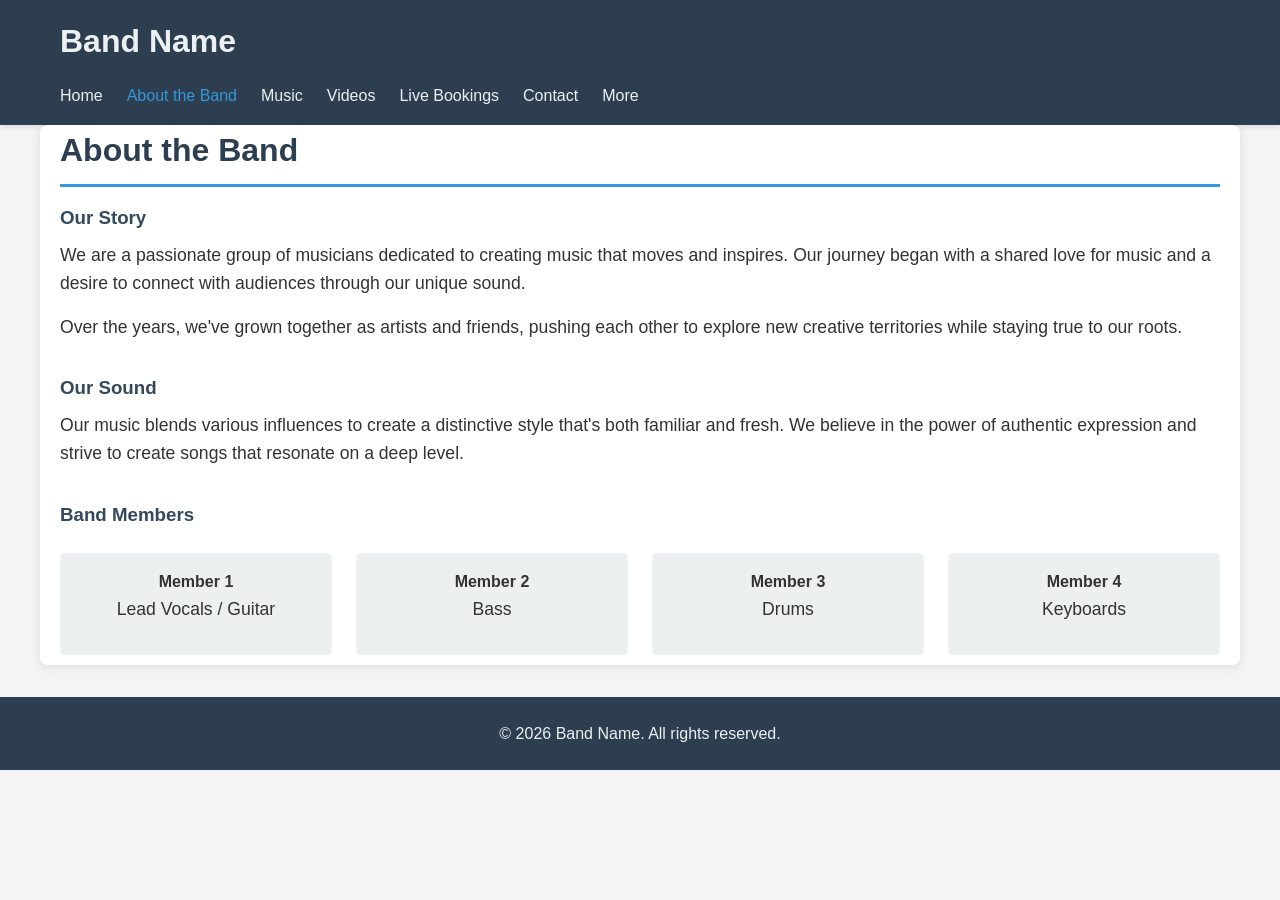
==== about.html @ 099dd4bc "Create complete HTML/CSS/JavaScript website structure with all pages and media folders Co-authored-b" ====
<!DOCTYPE html>
<html lang="en">
<head>
    <meta charset="UTF-8">
    <meta name="viewport" content="width=device-width, initial-scale=1.0">
    <meta name="description" content="Learn about our band, our story, and our members">
    <title>About the Band - Band Website</title>
    <link rel="stylesheet" href="css/styles.css">
</head>
<body>
    <header>
        <div class="container">
            <h1>Band Name</h1>
            <nav>
                <ul>
                    <li><a href="index.html">Home</a></li>
                    <li><a href="about.html">About the Band</a></li>
                    <li><a href="music.html">Music</a></li>
                    <li><a href="videos.html">Videos</a></li>
                    <li><a href="bookings.html">Live Bookings</a></li>
                    <li><a href="contact.html">Contact</a></li>
                    <li><a href="more.html">More</a></li>
                </ul>
            </nav>
        </div>
    </header>

    <main class="container">
        <h2>About the Band</h2>
        <section class="section">
            <h3>Our Story</h3>
            <p>We are a passionate group of musicians dedicated to creating music that moves and inspires. Our journey began with a shared love for music and a desire to connect with audiences through our unique sound.</p>
            <p>Over the years, we've grown together as artists and friends, pushing each other to explore new creative territories while staying true to our roots.</p>
        </section>

        <section class="section">
            <h3>Our Sound</h3>
            <p>Our music blends various influences to create a distinctive style that's both familiar and fresh. We believe in the power of authentic expression and strive to create songs that resonate on a deep level.</p>
        </section>

        <section class="section">
            <h3>Band Members</h3>
            <div class="media-grid">
                <div class="media-item">
                    <h4>Member 1</h4>
                    <p>Lead Vocals / Guitar</p>
                </div>
                <div class="media-item">
                    <h4>Member 2</h4>
                    <p>Bass</p>
                </div>
                <div class="media-item">
                    <h4>Member 3</h4>
                    <p>Drums</p>
                </div>
                <div class="media-item">
                    <h4>Member 4</h4>
                    <p>Keyboards</p>
                </div>
            </div>
        </section>
    </main>

    <footer>
        <div class="container">
            <p>&copy; 2026 Band Name. All rights reserved.</p>
        </div>
    </footer>

    <script src="js/script.js"></script>
</body>
</html>
---- css/styles.css ----
/* Reset and Base Styles */
* {
    margin: 0;
    padding: 0;
    box-sizing: border-box;
}

body {
    font-family: 'Arial', sans-serif;
    line-height: 1.6;
    color: #333;
    background-color: #f4f4f4;
}

/* Header and Navigation */
header {
    background-color: #2c3e50;
    color: #ecf0f1;
    padding: 1rem 0;
    box-shadow: 0 2px 5px rgba(0, 0, 0, 0.1);
}

.container {
    max-width: 1200px;
    margin: 0 auto;
    padding: 0 20px;
}

header h1 {
    font-size: 2rem;
    margin-bottom: 1rem;
}

nav ul {
    list-style: none;
    display: flex;
    flex-wrap: wrap;
    gap: 1.5rem;
}

nav a {
    color: #ecf0f1;
    text-decoration: none;
    font-size: 1rem;
    transition: color 0.3s ease;
}

nav a:hover,
nav a.active {
    color: #3498db;
}

/* Main Content */
main {
    background-color: #fff;
    margin: 2rem auto;
    padding: 2rem;
    max-width: 1200px;
    border-radius: 8px;
    box-shadow: 0 2px 10px rgba(0, 0, 0, 0.1);
    min-height: 60vh;
}

main h2 {
    color: #2c3e50;
    margin-bottom: 1rem;
    font-size: 2rem;
    border-bottom: 3px solid #3498db;
    padding-bottom: 0.5rem;
}

main p {
    margin-bottom: 1rem;
    font-size: 1.1rem;
}

/* Footer */
footer {
    background-color: #2c3e50;
    color: #ecf0f1;
    text-align: center;
    padding: 1.5rem 0;
    margin-top: 2rem;
}

/* Content Sections */
.section {
    margin-bottom: 2rem;
}

.section h3 {
    color: #34495e;
    margin-bottom: 0.5rem;
}

/* Media Grid */
.media-grid {
    display: grid;
    grid-template-columns: repeat(auto-fit, minmax(250px, 1fr));
    gap: 1.5rem;
    margin-top: 1.5rem;
}

.media-item {
    background-color: #ecf0f1;
    padding: 1rem;
    border-radius: 5px;
    text-align: center;
}

/* Forms */
form {
    max-width: 600px;
}

.form-group {
    margin-bottom: 1.5rem;
}

.form-group label {
    display: block;
    margin-bottom: 0.5rem;
    font-weight: bold;
    color: #2c3e50;
}

.form-group input,
.form-group textarea {
    width: 100%;
    padding: 0.75rem;
    border: 1px solid #bdc3c7;
    border-radius: 4px;
    font-size: 1rem;
}

.form-group textarea {
    min-height: 150px;
    resize: vertical;
}

button {
    background-color: #3498db;
    color: #fff;
    padding: 0.75rem 2rem;
    border: none;
    border-radius: 4px;
    font-size: 1rem;
    cursor: pointer;
    transition: background-color 0.3s ease;
}

button:hover {
    background-color: #2980b9;
}

/* Responsive Design */
@media (max-width: 768px) {
    nav ul {
        flex-direction: column;
        gap: 0.5rem;
    }

    main {
        padding: 1rem;
        margin: 1rem;
    }

    header h1 {
        font-size: 1.5rem;
    }

    main h2 {
        font-size: 1.5rem;
    }
}
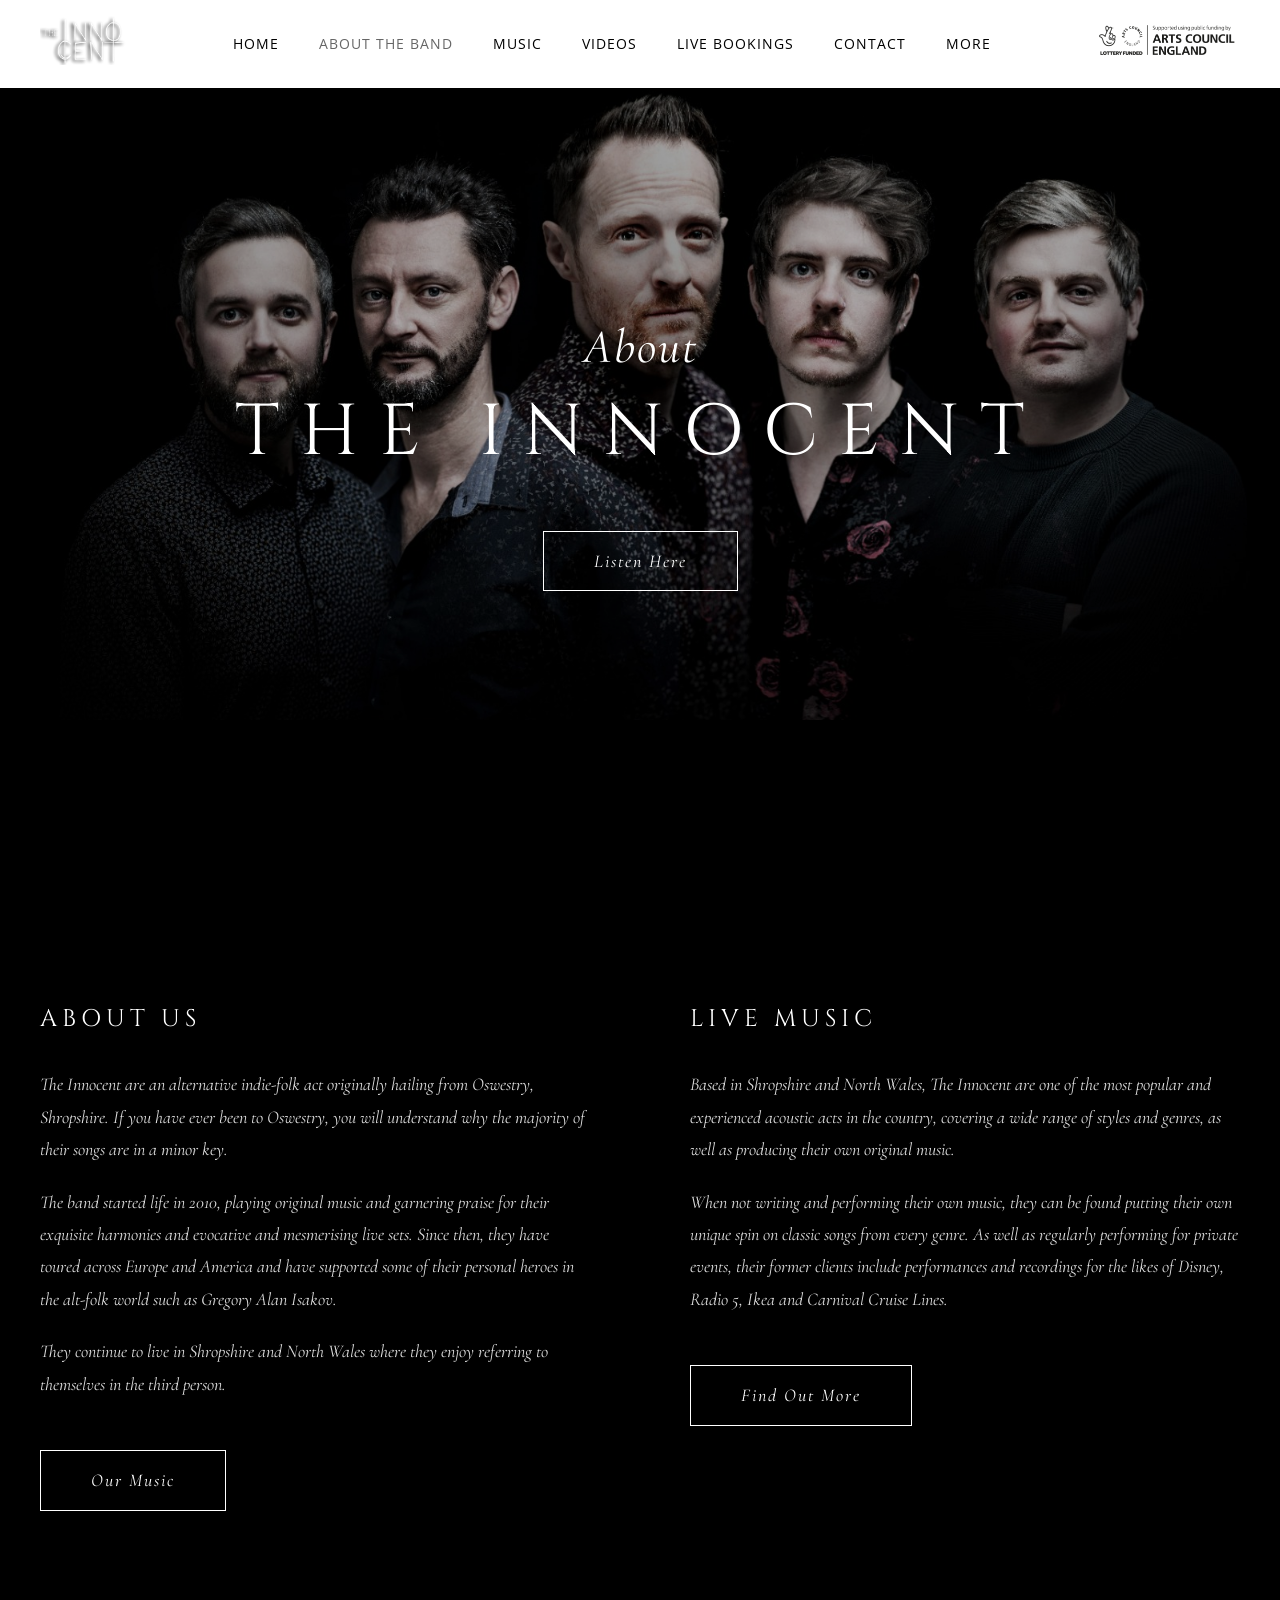
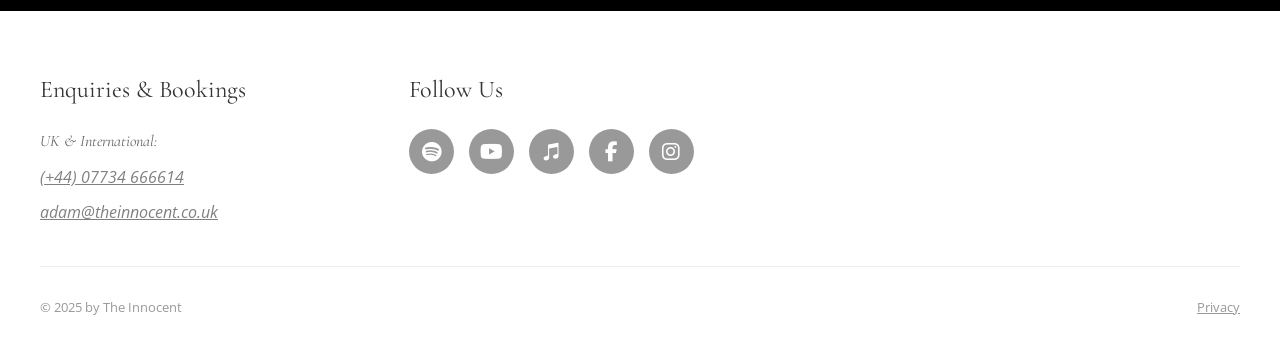
==== commit 3086825a: "images reformatted" ====
--- a/about.html
+++ b/about.html
@@ -1,72 +1,177 @@
+
 <!DOCTYPE html>
 <html lang="en">
 <head>
     <meta charset="UTF-8">
     <meta name="viewport" content="width=device-width, initial-scale=1.0">
-    <meta name="description" content="Learn about our band, our story, and our members">
-    <title>About the Band - Band Website</title>
+    <title>About The Band | The Innocent</title>
+    <link rel="preconnect" href="https://fonts.googleapis.com">
+    <link rel="preconnect" href="https://fonts.gstatic.com" crossorigin>
+    <link href="https://fonts.googleapis.com/css2?family=Cinzel:wght@400;500;600&family=Cormorant+Garamond:ital,wght@0,400;0,500;1,400&family=Open+Sans:wght@300;400;500&display=swap" rel="stylesheet">
+    <link rel="stylesheet" href="https://cdnjs.cloudflare.com/ajax/libs/font-awesome/6.4.0/css/all.min.css">
     <link rel="stylesheet" href="css/styles.css">
 </head>
 <body>
+    <!-- Header / Navigation -->
     <header>
-        <div class="container">
-            <h1>Band Name</h1>
-            <nav>
-                <ul>
-                    <li><a href="index.html">Home</a></li>
-                    <li><a href="about.html">About the Band</a></li>
-                    <li><a href="music.html">Music</a></li>
-                    <li><a href="videos.html">Videos</a></li>
-                    <li><a href="bookings.html">Live Bookings</a></li>
-                    <li><a href="contact.html">Contact</a></li>
-                    <li><a href="more.html">More</a></li>
-                </ul>
-            </nav>
+        <div class="logo">
+            <a href="index.html">
+                <img src="media/images/Unknown.png" alt="The Innocent Logo">
+            </a>
+        </div>
+
+        <div class="mobile-menu-toggle" onclick="toggleMobileMenu()">
+            <span></span>
+            <span></span>
+            <span></span>
+        </div>
+
+        <nav id="mainNav">
+            <ul>
+                <li><a href="index.html">Home</a></li>
+                <li><a href="about.html" class="active">About The Band</a></li>
+                <li><a href="music.html">Music</a></li>
+                <li><a href="videos.html">Videos</a></li>
+                <li>
+                    <a href="live-bookings.html">Live Bookings</a>
+                    <ul class="dropdown">
+                        <li><a href="audio.html">Audio</a></li>
+                        <li><a href="testimonials.html">Testimonials</a></li>
+                    </ul>
+                </li>
+                <li><a href="contact.html">Contact</a></li>
+                <li>
+                    <a href="#">More</a>
+                    <ul class="dropdown">
+                        <li><a href="images.html">Images</a></li>
+                        <li><a href="tour-dates.html">Tour Dates</a></li>
+                    </ul>
+                </li>
+            </ul>
+        </nav>
+
+        <div class="header-right">
+            <div class="arts-council-logo">
+                <img src="media/images/Logo_Black_RGB.png" alt="Supported using public funding by Arts Council England">
+            </div>
         </div>
     </header>
 
-    <main class="container">
-        <h2>About the Band</h2>
-        <section class="section">
-            <h3>Our Story</h3>
-            <p>We are a passionate group of musicians dedicated to creating music that moves and inspires. Our journey began with a shared love for music and a desire to connect with audiences through our unique sound.</p>
-            <p>Over the years, we've grown together as artists and friends, pushing each other to explore new creative territories while staying true to our roots.</p>
-        </section>
+    <!-- Hero Section - About -->
+    <section class="hero">
+        <div class="hero-parallax" style="background-image: url('media/images/Innocent_Profile_2021.jpg');"></div>
+        <div class="hero-overlay"></div>
+        <div class="hero-content">
+            <h2 class="hero-title">About</h2>
+            <h1 class="hero-band-name">THE INNOCENT</h1>
+            <a href="music.html" class="btn-outline">Listen Here</a>
+        </div>
+    </section>
 
-        <section class="section">
-            <h3>Our Sound</h3>
-            <p>Our music blends various influences to create a distinctive style that's both familiar and fresh. We believe in the power of authentic expression and strive to create songs that resonate on a deep level.</p>
-        </section>
+    <!-- About Content Section with Parallax Background -->
+    <section class="content-parallax-section">
+        <div class="parallax-bg" style="background-image: url('Trio edited.jpg');"></div>
+        <div class="overlay"></div>
+        
+        <div class="content-wrapper">
+            <!-- About Us Column -->
+            <div class="content-column">
+                <h2>About Us</h2>
+                <p>The Innocent are an alternative indie-folk act originally hailing from Oswestry, Shropshire. If you have ever been to Oswestry, you will understand why the majority of their songs are in a minor key.</p>
+                <p>The band started life in 2010, playing original music and garnering praise for their exquisite harmonies and evocative and mesmerising live sets. Since then, they have toured across Europe and America and have supported some of their personal heroes in the alt-folk world such as Gregory Alan Isakov.</p>
+                <p>They continue to live in Shropshire and North Wales where they enjoy referring to themselves in the third person.</p>
+                <a href="music.html" class="btn-outline">Our Music</a>
+            </div>
 
-        <section class="section">
-            <h3>Band Members</h3>
-            <div class="media-grid">
-                <div class="media-item">
-                    <h4>Member 1</h4>
-                    <p>Lead Vocals / Guitar</p>
-                </div>
-                <div class="media-item">
-                    <h4>Member 2</h4>
-                    <p>Bass</p>
-                </div>
-                <div class="media-item">
-                    <h4>Member 3</h4>
-                    <p>Drums</p>
-                </div>
-                <div class="media-item">
-                    <h4>Member 4</h4>
-                    <p>Keyboards</p>
+            <!-- Live Music Column -->
+            <div class="content-column">
+                <h2>Live Music</h2>
+                <p>Based in Shropshire and North Wales, The Innocent are one of the most popular and experienced acoustic acts in the country, covering a wide range of styles and genres, as well as producing their own original music.</p>
+                <p>When not writing and performing their own music, they can be found putting their own unique spin on classic songs from every genre. As well as regularly performing for private events, their former clients include performances and recordings for the likes of Disney, Radio 5, Ikea and Carnival Cruise Lines.</p>
+                <a href="live-bookings.html" class="btn-outline">Find Out More</a>
+            </div>
+        </div>
+    </section>
+
+    <!-- Footer -->
+    <footer>
+        <div class="footer-content">
+            <!-- Enquiries & Bookings -->
+            <div class="footer-section">
+                <h3>Enquiries &amp; Bookings</h3>
+                <p><em>UK &amp; International:</em></p> 
+                <a class="tel-number" href="tel: +447734 666614"><em>(+44) 07734 666614</em></a>
+                <a class="tel-number" href="mailto:adam@theinnocent.co.uk"><em>adam@theinnocent.co.uk</em></a>
+                <div class="contact-details">
+                    <!-- ADD YOUR CONTACT DETAILS HERE -->
                 </div>
             </div>
-        </section>
-    </main>
 
-    <footer>
-        <div class="container">
-            <p>&copy; 2026 Band Name. All rights reserved.</p>
+            <!-- Follow Us -->
+            <div class="footer-section">
+                <h3>Follow Us</h3>
+                <div class="social-icons">
+                    <a href="https://open.spotify.com/artist/7yYOWhE9MWL6ihQqNofzxk?si=PvyqNb-3Q669EmFlm-6oKg" target="_blank" rel="noopener" aria-label="Spotify">
+                        <i class="fab fa-spotify"></i>
+                    </a>
+                    <a href="https://www.youtube.com/channel/UCLmknhDmpOaKMq5JHKW_u3Q" target="_blank" rel="noopener" aria-label="YouTube">
+                        <i class="fab fa-youtube"></i>
+                    </a>
+                    <a href="https://music.apple.com/gb/artist/the-innocent/1475608445" target="_blank" rel="noopener" aria-label="Apple Music">
+                        <i class="fab fa-itunes-note"></i>
+                    </a>
+                    <a href="https://www.facebook.com/theinnocentmusic/" target="_blank" rel="noopener" aria-label="Facebook">
+                        <i class="fab fa-facebook-f"></i>
+                    </a>
+                    <a href="https://www.instagram.com/theinnocentuk/" target="_blank" rel="noopener" aria-label="Instagram">
+                        <i class="fab fa-instagram"></i>
+                    </a>
+                </div>
+            </div>
+
+            <!-- Subscribe -->
+            <!-- <div class="footer-section">
+                <h3>Subscribe for updates</h3>
+                <form class="subscribe-form" action="#" method="POST">
+                    <input type="email" name="email" placeholder="Email address" required>
+                    <button type="submit">Subscribe Now</button>
+                </form>
+            </div> -->
+        </div>
+
+        <div class="footer-bottom">
+            <p>&copy; 2025 by The Innocent</p>
+            <a href="privacy.html">Privacy</a>
         </div>
     </footer>
 
-    <script src="js/script.js"></script>
+    <script>
+        // Mobile Menu Toggle
+        function toggleMobileMenu() {
+            const nav = document.getElementById('mainNav');
+            nav.classList.toggle('active');
+        }
+
+        // Dropdown toggle for mobile
+        document.querySelectorAll('nav ul > li').forEach(item => {
+            if (item.querySelector('.dropdown')) {
+                item.querySelector('a').addEventListener('click', function(e) {
+                    if (window.innerWidth <= 768) {
+                        e.preventDefault();
+                        item.classList.toggle('dropdown-open');
+                    }
+                });
+            }
+        });
+
+        // Close mobile menu when clicking outside
+        document.addEventListener('click', function(e) {
+            const nav = document.getElementById('mainNav');
+            const toggle = document.querySelector('.mobile-menu-toggle');
+            if (!nav.contains(e.target) && !toggle.contains(e.target)) {
+                nav.classList.remove('active');
+            }
+        });
+    </script>
 </body>
 </html>
--- a/css/styles.css
+++ b/css/styles.css
@@ -1,175 +1,876 @@
-/* Reset and Base Styles */
 * {
     margin: 0;
     padding: 0;
     box-sizing: border-box;
 }
 
+html {
+    scroll-behavior: smooth;
+}
+
 body {
-    font-family: 'Arial', sans-serif;
+    font-family: 'Open Sans', sans-serif;
+    background-color: #000;
+    color: #fff;
     line-height: 1.6;
-    color: #333;
-    background-color: #f4f4f4;
-}
-
-/* Header and Navigation */
+}
+
+.tel-number {
+    display: inline-block;
+    margin-top: 10px;
+    font-size: 16px;
+    color: grey;
+}
+
+/* ========================================
+   TYPOGRAPHY
+   ======================================== */
+
+.section-title-script {
+    font-family: 'Cormorant Garamond', serif;
+    font-style: italic;
+    font-weight: 400;
+}
+
+.section-title-caps {
+    font-family: 'Cinzel', serif;
+    font-weight: 400;
+    letter-spacing: 8px;
+    text-transform: uppercase;
+}
+
+/* ========================================
+   NAVIGATION / HEADER
+   ======================================== */
+
 header {
-    background-color: #2c3e50;
-    color: #ecf0f1;
-    padding: 1rem 0;
-    box-shadow: 0 2px 5px rgba(0, 0, 0, 0.1);
-}
-
-.container {
+    position: fixed;
+    top: 0;
+    left: 0;
+    right: 0;
+    z-index: 1000;
+    background-color: #fff;
+    padding: 15px 40px;
+    display: flex;
+    justify-content: space-between;
+    align-items: center;
+}
+
+.logo a {
+    display: block;
+}
+
+.logo img {
+    height: 50px;
+    width: auto;
+}
+
+nav {
+    flex: 1;
+    display: flex;
+    justify-content: center;
+}
+
+nav ul {
+    display: flex;
+    list-style: none;
+    gap: 40px;
+}
+
+nav ul li {
+    position: relative;
+}
+
+nav ul li a {
+    text-decoration: none;
+    color: #000;
+    font-size: 14px;
+    font-weight: 400;
+    letter-spacing: 1px;
+    text-transform: uppercase;
+    transition: color 0.3s ease;
+    padding: 10px 0;
+    display: block;
+}
+
+nav ul li a:hover,
+nav ul li a.active {
+    color: #666;
+}
+
+/* Dropdown Menu */
+nav ul li .dropdown {
+    position: absolute;
+    top: 100%;
+    left: 50%;
+    transform: translateX(-50%);
+    background-color: #fff;
+    min-width: 150px;
+    box-shadow: 0 2px 10px rgba(0,0,0,0.1);
+    opacity: 0;
+    visibility: hidden;
+    transition: all 0.3s ease;
+    z-index: 1001;
+}
+
+nav ul li:hover .dropdown {
+    opacity: 1;
+    visibility: visible;
+}
+
+nav ul li .dropdown li {
+    width: 100%;
+}
+
+nav ul li .dropdown li a {
+    padding: 12px 20px;
+    font-size: 13px;
+    border-bottom: 1px solid #eee;
+}
+
+nav ul li .dropdown li:last-child a {
+    border-bottom: none;
+}
+
+nav ul li .dropdown li a:hover {
+    background-color: #f5f5f5;
+}
+
+.header-right {
+    display: flex;
+    align-items: center;
+    gap: 10px;
+}
+
+.arts-council-logo img {
+    height: 40px;
+    width: auto;
+}
+
+/* Mobile Menu Toggle */
+.mobile-menu-toggle {
+    display: none;
+    flex-direction: column;
+    gap: 5px;
+    cursor: pointer;
+    padding: 10px;
+}
+
+.mobile-menu-toggle span {
+    width: 25px;
+    height: 2px;
+    background-color: #000;
+    transition: all 0.3s ease;
+}
+
+/* ========================================
+   HERO SECTIONS - PARALLAX
+   ======================================== */
+
+.hero {
+    height: 100vh;
+    position: relative;
+    display: flex;
+    align-items: center;
+    justify-content: center;
+    overflow: hidden;
+}
+
+.hero-parallax {
+    position: absolute;
+    top: 0;
+    left: 0;
+    width: 100%;
+    height: 80%;
+    background-size: cover;
+    background-position: top center;
+    background-attachment: fixed;
+    z-index: -1;
+}
+
+.hero-overlay {
+    position: absolute;
+    top: 0;
+    left: 0;
+    width: 100%;
+    height: 100%;
+    background: rgba(0, 0, 0, 0.3);
+}
+
+.hero-content {
+    text-align: center;
+    z-index: 1;
+    position: relative;
+}
+
+.hero-title {
+    font-family: 'Cormorant Garamond', serif;
+    font-style: italic;
+    font-size: 48px;
+    font-weight: 400;
+    margin-bottom: -10px;
+    letter-spacing: 2px;
+}
+
+.hero-band-name {
+    font-family: 'Cinzel', serif;
+    font-size: 72px;
+    font-weight: 400;
+    letter-spacing: 20px;
+    margin-bottom: 40px;
+}
+
+/* ========================================
+   BUTTONS
+   ======================================== */
+
+.btn-outline {
+    display: inline-block;
+    padding: 15px 50px;
+    border: 1px solid #fff;
+    color: #fff;
+    text-decoration: none;
+    font-family: 'Cormorant Garamond', serif;
+    font-style: italic;
+    font-size: 18px;
+    letter-spacing: 2px;
+    transition: all 0.3s ease;
+    background: transparent;
+}
+
+.btn-outline:hover {
+    background: #fff;
+    color: #000;
+}
+
+.btn-outline-dark {
+    border-color: #000;
+    color: #000;
+}
+
+.btn-outline-dark:hover {
+    background: #000;
+    color: #fff;
+}
+
+.btn-solid {
+    display: inline-block;
+    padding: 15px 50px;
+    background: #fff;
+    color: #000;
+    text-decoration: none;
+    font-size: 14px;
+    font-weight: 500;
+    letter-spacing: 1px;
+    transition: all 0.3s ease;
+    border: 1px solid #fff;
+}
+
+.btn-solid:hover {
+    background: transparent;
+    color: #fff;
+}
+
+/* ========================================
+   CONTENT SECTIONS WITH PARALLAX BACKGROUND
+   ======================================== */
+
+.content-parallax-section {
+    position: relative;
+    min-height: auto;
+    display: flex;
+    align-items: center;
+    padding: 100px 40px;
+    overflow: hidden;
+}
+
+.content-parallax-section .parallax-bg {
+    position: absolute;
+    top: 0;
+    left: 0;
+    width: 100%;
+    height: 100%;
+    background-size: cover;
+    background-position: center;
+    background-attachment: scroll;
+    z-index: -1;
+}
+
+.content-parallax-section .overlay {
+    position: absolute;
+    top: 0;
+    left: 0;
+    width: 100%;
+    height: 100%;
+    background: rgba(0, 0, 0, 0.5);
+    z-index: 0;
+}
+
+.content-parallax-section .content-wrapper {
+    position: relative;
+    z-index: 1;
+    width: 100%;
+    max-width: 1400px;
+    margin: 0 auto;
+    display: grid;
+    grid-template-columns: 1fr 1fr;
+    gap: 100px;
+}
+
+.content-column h2 {
+    font-family: 'Cinzel', serif;
+    font-size: 24px;
+    font-weight: 400;
+    letter-spacing: 5px;
+    margin-bottom: 30px;
+    text-transform: uppercase;
+}
+
+.content-column p {
+    font-family: 'Cormorant Garamond', serif;
+    font-style: italic;
+    font-size: 18px;
+    line-height: 1.8;
+    margin-bottom: 20px;
+    color: #ddd;
+}
+
+.content-column .btn-outline {
+    margin-top: 30px;
+}
+
+/* ========================================
+   FOOTER
+   ======================================== */
+
+footer {
+    background-color: #fff;
+    color: #000;
+    padding: 60px 40px 30px;
+}
+
+.footer-content {
+    display: grid;
+    grid-template-columns: 1fr 1fr 1.5fr;
+    gap: 60px;
     max-width: 1200px;
     margin: 0 auto;
-    padding: 0 20px;
-}
-
-header h1 {
-    font-size: 2rem;
-    margin-bottom: 1rem;
-}
-
-nav ul {
-    list-style: none;
-    display: flex;
-    flex-wrap: wrap;
-    gap: 1.5rem;
-}
-
-nav a {
-    color: #ecf0f1;
+    padding-bottom: 40px;
+}
+
+.footer-section h3 {
+    font-family: 'Cormorant Garamond', serif;
+    font-size: 24px;
+    font-weight: 400;
+    margin-bottom: 20px;
+    color: #333;
+}
+
+.footer-section p {
+    font-family: 'Cormorant Garamond', serif;
+    font-style: italic;
+    color: #666;
+    font-size: 16px;
+}
+
+.contact-details {
+    color: #666;
+    font-size: 14px;
+    line-height: 1.8;
+}
+
+.contact-details a {
+    color: #666;
     text-decoration: none;
-    font-size: 1rem;
     transition: color 0.3s ease;
 }
 
-nav a:hover,
-nav a.active {
-    color: #3498db;
-}
-
-/* Main Content */
-main {
-    background-color: #fff;
-    margin: 2rem auto;
-    padding: 2rem;
+.contact-details a:hover {
+    color: #000;
+}
+
+/* Social Icons */
+.social-icons {
+    display: flex;
+    gap: 15px;
+    margin-top: 10px;
+}
+
+.social-icons a {
+    display: flex;
+    align-items: center;
+    justify-content: center;
+    width: 45px;
+    height: 45px;
+    border-radius: 50%;
+    background-color: #999;
+    color: #fff;
+    text-decoration: none;
+    font-size: 20px;
+    transition: all 0.3s ease;
+}
+
+.social-icons a:hover {
+    background-color: #666;
+    transform: translateY(-3px);
+}
+
+/* Subscribe Form */
+.subscribe-form {
+    display: flex;
+    flex-direction: column;
+    gap: 15px;
+}
+
+.subscribe-form input[type="email"] {
+    padding: 15px;
+    border: 1px solid #ccc;
+    font-family: 'Open Sans', sans-serif;
+    font-size: 14px;
+    outline: none;
+    transition: border-color 0.3s ease;
+}
+
+.subscribe-form input[type="email"]:focus {
+    border-color: #666;
+}
+
+.subscribe-form input[type="email"]::placeholder {
+    color: #999;
+}
+
+.subscribe-form button {
+    padding: 15px 30px;
+    background-color: #999;
+    color: #fff;
+    border: none;
+    font-family: 'Open Sans', sans-serif;
+    font-size: 14px;
+    cursor: pointer;
+    transition: background-color 0.3s ease;
+}
+
+.subscribe-form button:hover {
+    background-color: #666;
+}
+
+.footer-bottom {
+    display: flex;
+    justify-content: space-between;
+    align-items: center;
+    border-top: 1px solid #eee;
+    padding-top: 30px;
     max-width: 1200px;
-    border-radius: 8px;
-    box-shadow: 0 2px 10px rgba(0, 0, 0, 0.1);
-    min-height: 60vh;
-}
-
-main h2 {
-    color: #2c3e50;
-    margin-bottom: 1rem;
-    font-size: 2rem;
-    border-bottom: 3px solid #3498db;
-    padding-bottom: 0.5rem;
-}
-
-main p {
-    margin-bottom: 1rem;
-    font-size: 1.1rem;
-}
-
-/* Footer */
-footer {
-    background-color: #2c3e50;
-    color: #ecf0f1;
+    margin: 0 auto;
+}
+
+.footer-bottom p {
+    font-size: 13px;
+    color: #999;
+}
+
+.footer-bottom a {
+    font-size: 13px;
+    color: #999;
+    text-decoration: underline;
+    transition: color 0.3s ease;
+}
+
+.footer-bottom a:hover {
+    color: #666;
+}
+
+/* ========================================
+   RESPONSIVE DESIGN
+   ======================================== */
+
+@media (max-width: 1024px) {
+    nav ul {
+        gap: 25px;
+    }
+
+    nav ul li a {
+        font-size: 12px;
+    }
+
+    .hero-band-name {
+        font-size: 48px;
+        letter-spacing: 10px;
+    }
+
+    .hero-title {
+        font-size: 36px;
+    }
+
+    .content-parallax-section .content-wrapper {
+        gap: 60px;
+    }
+
+    .content-column h2 {
+        font-size: 20px;
+    }
+
+    .content-column p {
+        font-size: 16px;
+    }
+}
+
+@media (max-width: 768px) {
+    header {
+        padding: 15px 20px;
+    }
+
+    .mobile-menu-toggle {
+        display: flex;
+    }
+
+    nav {
+        position: fixed;
+        top: 80px;
+        left: 0;
+        right: 0;
+        background: #fff;
+        padding: 20px;
+        display: none;
+        box-shadow: 0 5px 10px rgba(0,0,0,0.1);
+    }
+
+    nav.active {
+        display: block;
+    }
+
+    nav ul {
+        flex-direction: column;
+        gap: 0;
+    }
+
+    nav ul li a {
+        padding: 15px 0;
+        border-bottom: 1px solid #eee;
+    }
+
+    nav ul li .dropdown {
+        position: static;
+        transform: none;
+        box-shadow: none;
+        opacity: 1;
+        visibility: visible;
+        display: none;
+        background: #f9f9f9;
+    }
+
+    nav ul li.dropdown-open .dropdown {
+        display: block;
+    }
+
+    .arts-council-logo {
+        display: none;
+    }
+
+    .hero-band-name {
+        font-size: 32px;
+        letter-spacing: 5px;
+    }
+
+    .hero-title {
+        font-size: 28px;
+    }
+
+    .content-parallax-section {
+        padding: 80px 20px;
+    }
+
+    .content-parallax-section .content-wrapper {
+        grid-template-columns: 1fr;
+        gap: 60px;
+    }
+
+    .footer-content {
+        grid-template-columns: 1fr;
+        gap: 40px;
+    }
+
+    .footer-bottom {
+        flex-direction: column;
+        gap: 15px;
+        text-align: center;
+    }
+}
+
+/* Parallax fallback for mobile/touch devices */
+@supports (-webkit-touch-callout: none) {
+    .hero-parallax,
+    .content-parallax-section .parallax-bg {
+        background-attachment: scroll;
+    }
+}
+
+/* ========================================
+   MUSIC PAGE STYLES
+   ======================================== */
+
+/* Music Hero Section */
+.music-hero {
+    position: relative;
+    height: 40vh;
+    min-height: 300px;
+    display: flex;
+    align-items: center;
+    justify-content: center;
+    background: url('../media/images/Heads.png') center center/cover no-repeat;
+    margin-top: 80px;
+}
+
+.music-hero-overlay {
+    position: absolute;
+    top: 0;
+    left: 0;
+    width: 100%;
+    height: 100%;
+    background: rgba(0, 0, 0, 0.4);
+}
+
+.music-hero-content {
+    position: relative;
+    z-index: 1;
     text-align: center;
-    padding: 1.5rem 0;
-    margin-top: 2rem;
-}
-
-/* Content Sections */
-.section {
-    margin-bottom: 2rem;
-}
-
-.section h3 {
-    color: #34495e;
-    margin-bottom: 0.5rem;
-}
-
-/* Media Grid */
-.media-grid {
+}
+
+.music-hero h1 {
+    font-family: 'Cinzel', serif;
+    font-size: 64px;
+    letter-spacing: 15px;
+    color: #fff;
+    margin: 0;
+}
+
+/* Album showcase section */
+.album-showcase {
+    background: #000;
+    padding: 80px 40px;
+}
+
+.album-showcase-content {
+    max-width: 1400px;
+    margin: 0 auto;
+}
+
+.featured-album-section {
+    display: grid;
+    grid-template-columns: 1fr 2fr;
+    gap: 60px;
+    align-items: center;
+    margin-bottom: 100px;
+}
+
+.featured-album-cover {
+    text-align: center;
+}
+
+.featured-album-cover img {
+    width: 100%;
+    max-width: 400px;
+    height: auto;
+}
+
+.featured-album-info h2 {
+    font-family: 'Cinzel', serif;
+    font-size: 36px;
+    letter-spacing: 8px;
+    margin-bottom: 10px;
+}
+
+.featured-album-info h3 {
+    font-family: 'Cormorant Garamond', serif;
+    font-style: italic;
+    font-size: 24px;
+    color: #999;
+    margin-bottom: 30px;
+}
+
+.featured-album-info p {
+    font-family: 'Cormorant Garamond', serif;
+    font-size: 18px;
+    line-height: 1.8;
+    color: #ccc;
+    margin-bottom: 40px;
+}
+
+.featured-album-info .btn-outline {
+    margin-right: 20px;
+}
+
+/* Albums Grid */
+.albums-grid-section {
+    margin-top: 80px;
+}
+
+.albums-grid {
     display: grid;
     grid-template-columns: repeat(auto-fit, minmax(250px, 1fr));
-    gap: 1.5rem;
-    margin-top: 1.5rem;
+    gap: 40px;
+    margin-bottom: 60px;
+}
+
+.album-item {
+    text-align: center;
+    transition: transform 0.3s ease;
+}
+
+.album-item:hover {
+    transform: translateY(-10px);
+}
+
+.album-item img {
+    width: 100%;
+    height: auto;
+    margin-bottom: 15px;
+    cursor: pointer;
+}
+
+.album-item h4 {
+    font-family: 'Cormorant Garamond', serif;
+    font-style: italic;
+    font-size: 18px;
+    color: #ccc;
+    margin-bottom: 5px;
+}
+
+.album-item .price {
+    font-family: 'Open Sans', sans-serif;
+    font-size: 16px;
+    color: #999;
+}
+
+.album-badge {
+    position: absolute;
+    top: 10px;
+    left: 10px;
+    background: #fff;
+    color: #000;
+    padding: 5px 15px;
+    font-size: 12px;
+    font-weight: 600;
+    letter-spacing: 1px;
+}
+
+.album-item-wrapper {
+    position: relative;
+}
+
+/* Album Description */
+.album-description {
+    background: #111;
+    padding: 60px 40px;
+    text-align: center;
+}
+
+.album-description p {
+    font-family: 'Cormorant Garamond', serif;
+    font-style: italic;
+    font-size: 20px;
+    line-height: 1.8;
+    color: #ccc;
+    max-width: 900px;
+    margin: 0 auto 30px;
+}
+
+.album-description a {
+    color: #fff;
+    text-decoration: underline;
+    transition: color 0.3s ease;
+}
+
+.album-description a:hover {
+    color: #999;
+}
+
+.arts-council-section {
+    display: flex;
+    align-items: center;
+    justify-content: center;
+    gap: 20px;
+    margin-top: 40px;
+}
+
+.arts-council-section img {
+    height: 60px;
+    width: auto;
+    filter: invert(1);
+}
+
+/* Media Section */
+.media-section {
+    background: #000;
+    padding: 80px 40px;
+}
+
+.media-content {
+    max-width: 1200px;
+    margin: 0 auto;
 }
 
 .media-item {
-    background-color: #ecf0f1;
-    padding: 1rem;
-    border-radius: 5px;
-    text-align: center;
-}
-
-/* Forms */
-form {
-    max-width: 600px;
-}
-
-.form-group {
-    margin-bottom: 1.5rem;
-}
-
-.form-group label {
-    display: block;
-    margin-bottom: 0.5rem;
-    font-weight: bold;
-    color: #2c3e50;
-}
-
-.form-group input,
-.form-group textarea {
-    width: 100%;
-    padding: 0.75rem;
-    border: 1px solid #bdc3c7;
-    border-radius: 4px;
-    font-size: 1rem;
-}
-
-.form-group textarea {
-    min-height: 150px;
-    resize: vertical;
-}
-
-button {
-    background-color: #3498db;
-    color: #fff;
-    padding: 0.75rem 2rem;
-    border: none;
-    border-radius: 4px;
-    font-size: 1rem;
-    cursor: pointer;
-    transition: background-color 0.3s ease;
-}
-
-button:hover {
-    background-color: #2980b9;
-}
-
-/* Responsive Design */
+    margin-bottom: 60px;
+    background: #fff;
+    border-radius: 8px;
+    overflow: hidden;
+}
+
+/* Bandcamp embed styles */
+.bandcamp-embed {
+    border: 0;
+    width: 100%;
+    height: 120px;
+}
+
+/* YouTube embed container */
+.video-container {
+    position: relative;
+    padding-bottom: 56.25%; /* 16:9 aspect ratio */
+    height: 0;
+    overflow: hidden;
+    background: #000;
+}
+
+.video-container iframe {
+    position: absolute;
+    top: 0;
+    left: 0;
+    width: 100%;
+    height: 100%;
+    border: 0;
+}
+
+/* Music Page Responsive Styles */
+@media (max-width: 968px) {
+    .featured-album-section {
+        grid-template-columns: 1fr;
+        text-align: center;
+    }
+
+    .music-hero h1 {
+        font-size: 48px;
+        letter-spacing: 10px;
+    }
+}
+
 @media (max-width: 768px) {
-    nav ul {
-        flex-direction: column;
-        gap: 0.5rem;
-    }
-
-    main {
-        padding: 1rem;
-        margin: 1rem;
-    }
-
-    header h1 {
-        font-size: 1.5rem;
-    }
-
-    main h2 {
-        font-size: 1.5rem;
-    }
-}
+    .music-hero h1 {
+        font-size: 32px;
+        letter-spacing: 5px;
+    }
+
+    .albums-grid {
+        grid-template-columns: repeat(auto-fit, minmax(150px, 1fr));
+        gap: 20px;
+    }
+
+    .featured-album-info h2 {
+        font-size: 28px;
+    }
+
+    .album-description p {
+        font-size: 18px;
+    }
+}
